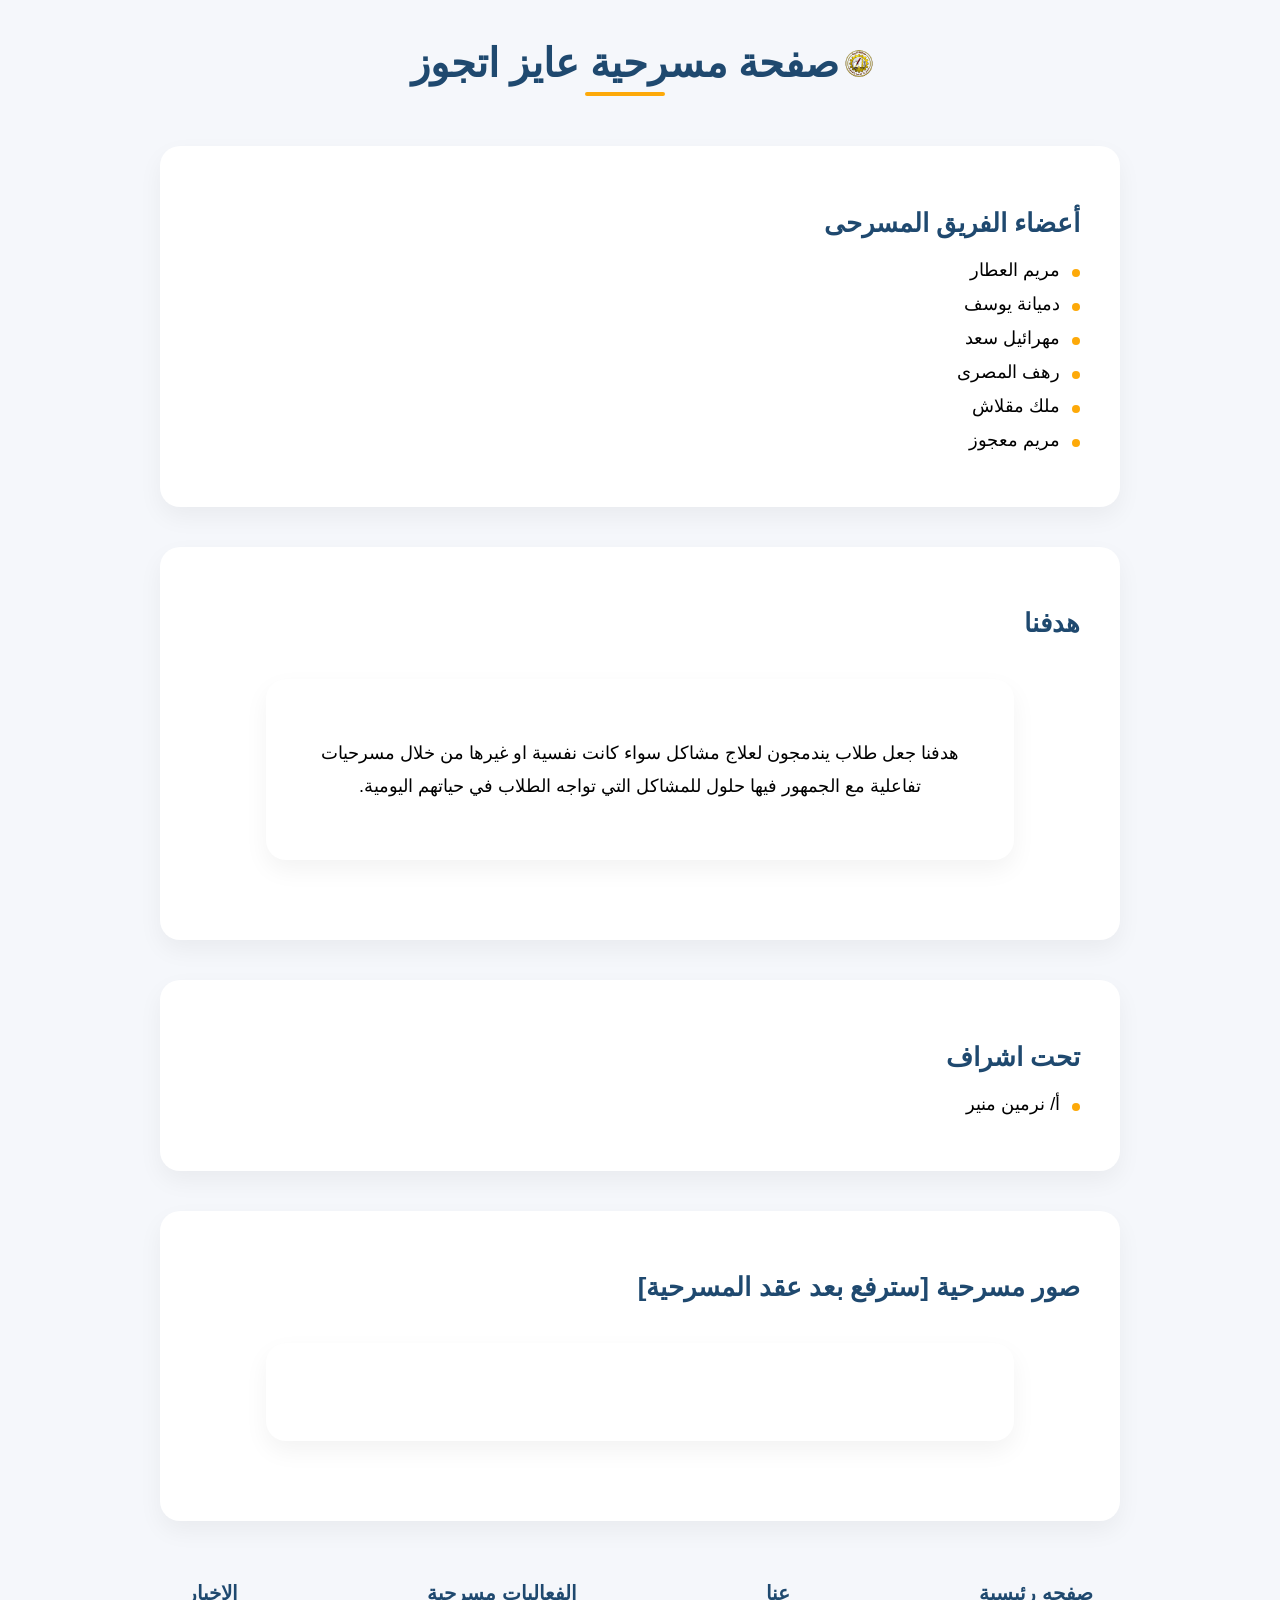
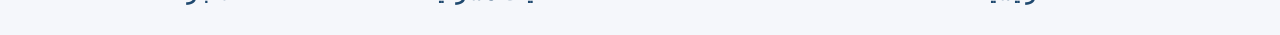
==== iNeedToMary.html @ d7ef54bf "Add files via upload" ====
<!DOCTYPE html>
<html lang="ar" dir="rtl">

<head>
    <meta charset="UTF-8">
    <meta name="viewport" content="width=device-width, initial-scale=1.0">
    <link rel="stylesheet" href="css/style-we.css">
    <title>Theater page i need to mary-صفحة مسرحية عايز اتجوز</title>
</head>

<body>


    <header>
        <div class="container">
            <div class="logo">
                <div class="img">
                    <img src="images/Gharbia Directorate of Education emblem.png" alt="">
                </div>
                <h1>صفحة مسرحية عايز اتجوز</h1>
            </div>
        </div>
    </header>

    <div class="container">

        <div class="team">
            <div class="team-members">
                <h2>أعضاء الفريق المسرحى</h2>
                <ul>
                    <li>مريم العطار</li>
                    <li>دميانة يوسف</li>
                    <li>مهرائيل سعد</li>
                    <li>رهف المصرى</li>
                    <li>ملك مقلاش</li>
                    <li>مريم معجوز</li>
                </ul>
            </div>
        </div>

        <div class="team">
            <div>
                <h2>هدفنا</h2>
                <div class="goal">
                    <p class="goal-text">
                        هدفنا جعل طلاب يندمجون لعلاج مشاكل سواء كانت نفسية او غيرها
                        من خلال مسرحيات تفاعلية مع الجمهور فيها حلول للمشاكل التي تواجه الطلاب في حياتهم اليومية.
                    </p>
                </div>
            </div>
        </div>

        <div class="special-thanks">
            <h2>تحت اشراف</h2>
            <div class="special-thanks-members">
                <ul>
                    <li>أ/ نرمين منير</li>
                </ul>
            </div>
        </div>

        <div class="team">
            <div>
                <h2>صور مسرحية [سترفع بعد عقد المسرحية]</h2>
                <div class="goal">
                    <img src="images/1.jpg" alt="">
                    <img src="images/2.jpg" alt="">
                    <img src="images/3.jpg" alt="">
                    <img src="images/4.jpg" alt="">
                    <img src="images/5.jpg" alt="">
                    <img src="images/6.jpg" alt="">
                </div>
            </div>
        </div>

    </div>
    <div class="transfers">
        <div class="box-transfers">
            <a class="transfers-1" href="index.html">صفحه رئيسية</a>
            <a class="transfers-1" href="we.html">عنا</a>
            <a class="transfers-1" href="Theater.html">الفعاليات مسرحية</a>
            <a class="transfers-1" href="news.html">الاخبار</a>
        </div>
    </div>
</body>

</html>
---- css/style-we.css ----
/* ================= Start Variables ================= */

:root {
    --maincolor: #1f496f;
    --secondcolor: #fda909;
    --section-padding: 80px;
}

/* ================= End Variables ================= */


/* ================= Start Global Rules ================= */

* {
    box-sizing: border-box;
    text-align: right;
}

body {
    font-family: "Work Sans", sans-serif;
    margin: 0;
    overflow-x: hidden;
    background-color: #f5f7fb;
}

.container {
    padding-left: 20px;
    padding-right: 20px;
    margin-left: auto;
    margin-right: auto;
}

@media (min-width: 768px) {
    .container {
        width: 750px;
    }
}

@media (min-width: 992px) {
    .container {
        width: 970px;
    }
}

@media (min-width: 1200px) {
    .container {
        width: 1170px;
    }
}

/* ================= End Global Rules ================= */


/* ================= Start Page Title ================= */

header {
    display: flex;
    flex-wrap: wrap;
    justify-content: space-between;
    position: relative;
}

header .img {
    width: 40px;

}

header .img img {
    max-width: 100%;
}

header .logo {
    display: flex;
    position: relative;
    margin-right: auto;
    margin-left: auto;
}

header .logo .img {
    max-width: 100%;
    position: absolute;
    top: 50%;
    transform: translateY(-19%);
    right: -10px;

}

header .logo h1 {
    margin-right: 30px;
    color: var(--maincolor);
}




header .container {
    display: flex;
    flex-wrap: wrap;
    justify-content: space-between;
}

h1 {
    text-align: center;
    color: var(--maincolor);
    font-size: 40px;
    margin-top: 40px;
    margin-bottom: 20px;
    position: relative;
}

h1::after {
    content: "";
    width: 80px;
    height: 4px;
    background-color: var(--secondcolor);
    position: absolute;
    bottom: -10px;
    right: 50%;
    transform: translateX(50%);
    border-radius: 10px;
}

/* ================= End Page Title ================= */


/* ================= Start Logos ================= */

.img-logo-left,
.img-logo-right {
    position: absolute;
    top: 20px;
    width: 70px;
}

.img-logo-left {
    left: 20px;
}

.img-logo-right {
    right: 20px;
}

/* ================= End Logos ================= */


/* ================= Start Sections ================= */

.team,
.goal,
.special-thanks {
    padding: 40px;
    margin: 40px auto;
    width: 85%;
    background-color: white;
    border-radius: 20px;
    box-shadow: 0 10px 25px rgba(0, 0, 0, 0.05);
    transition: 0.3s ease;
}

.team:hover,
.goal:hover,
.special-thanks:hover {
    transform: translateY(-8px);
}

/* ================= End Sections ================= */


/* ================= Start Section Titles ================= */

.team h2,
.goal h2,
.special-thanks h2 {
    color: var(--maincolor);
    margin-bottom: 20px;
    font-size: 26px;
}

/* ================= End Section Titles ================= */


/* ================= Start Lists ================= */

ul {
    list-style: none;
    padding: 0;
}

ul li {
    margin: 12px 0;
    font-size: 18px;
    position: relative;
    padding-right: 20px;
}

ul li::before {
    content: "";
    width: 8px;
    height: 8px;
    background-color: var(--secondcolor);
    position: absolute;
    right: 0;
    top: 10px;
    border-radius: 50%;
}

/* ================= End Lists ================= */


/* ================= Start Paragraph ================= */

p {
    font-size: 18px;
    line-height: 1.8;
    color: #555;
}

/* ================= End Paragraph ================= */


/* ================= Responsive ================= */

@media (max-width: 768px) {

    .team,
    .goal,
    .special-thanks {
        width: 95%;
        padding: 25px;
    }

    h1 {
        font-size: 28px;
    }

    .img-logo-left,
    .img-logo-right {
        width: 50px;
    }
}

.goal-text {
    text-align: center;
    color: black;
}

.img-logo-left {
    position: absolute;
    top: 20px;
    left: 20px;
    width: 100px;
}

.img-logo-left:hover {
    transform: scale(1.1);
    transition: transform 0.3s;
}

img-logo-right {
    position: absolute;
    top: 20px;
    right: 20px;
    width: 100px;
}

.img-logo-right:hover {
    transform: scale(1.1);
    transition: transform 0.3s;
}

footer {
    position: fixed;
    bottom: 0;
    width: 100%;
    text-align: center;
    background-color: #f1f1f1;
    padding: 10px;
    font-family: Arial;
}

a {
    display: block;
    text-align: center;
    margin-top: 20px;
    color: var(--maincolor);
    text-decoration: none;
    font-size: 30px;
}

a:hover {
    color: #1f496f;
    text-decoration: underline;
}

.box-transfers {
    display: flex;
    /* يخليهم في خط واحد */
    justify-content: center;
    /* في النص */
    gap: 5cm;
    margin-bottom: 30px;
    /* مسافة 5 سم بينهم */
}

.transfers-1 {
    text-decoration: none;
    color: var(--maincolor);
    font-size: 18px;
    font-weight: bold;
    transition: 0.3s;
    font-size: 20px;
}

.transfers-1:hover {
    color: #ffcc00;
    /* أصفر أفتح عند المرور */
}
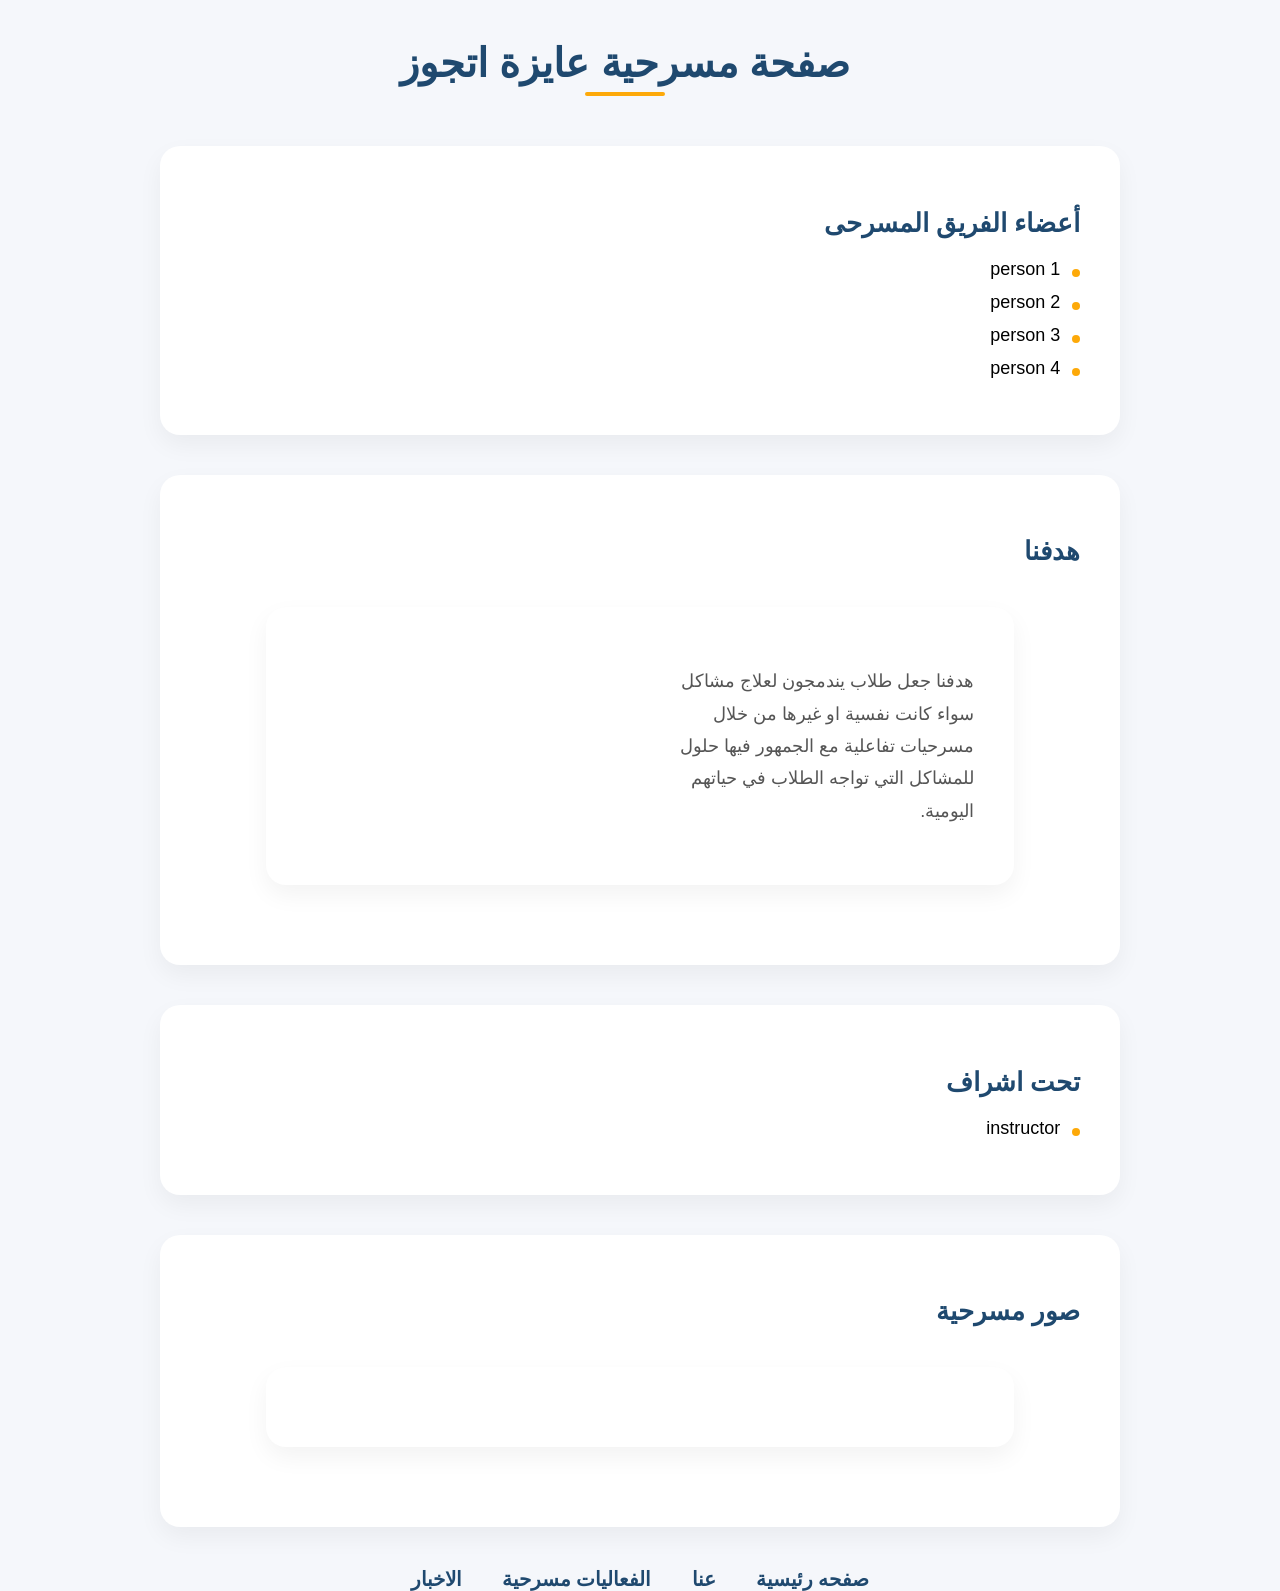
==== commit c8d47979: "Add files via upload" ====
--- a/iNeedToMary.html
+++ b/iNeedToMary.html
@@ -4,8 +4,10 @@
 <head>
     <meta charset="UTF-8">
     <meta name="viewport" content="width=device-width, initial-scale=1.0">
-    <link rel="stylesheet" href="css/style-we.css">
-    <title>Theater page i need to mary-صفحة مسرحية عايز اتجوز</title>
+    <link rel="stylesheet" href="static/css/style-we.css">
+    <title>Theater page i need to mary-صفحة مسرحية عايزة اتجوز</title>
+    <link rel="icon" href="static/images/logo.jpeg">
+
 </head>
 
 <body>
@@ -15,9 +17,9 @@
         <div class="container">
             <div class="logo">
                 <div class="img">
-                    <img src="images/Gharbia Directorate of Education emblem.png" alt="">
+                    <img src="static/images/Gharbia Directorate of Education emblem.png" alt="">
                 </div>
-                <h1>صفحة مسرحية عايز اتجوز</h1>
+                <h1>صفحة مسرحية عايزة اتجوز</h1>
             </div>
         </div>
     </header>
@@ -28,12 +30,10 @@
             <div class="team-members">
                 <h2>أعضاء الفريق المسرحى</h2>
                 <ul>
-                    <li>مريم العطار</li>
-                    <li>دميانة يوسف</li>
-                    <li>مهرائيل سعد</li>
-                    <li>رهف المصرى</li>
-                    <li>ملك مقلاش</li>
-                    <li>مريم معجوز</li>
+                    <li>person 1</li>
+                    <li>person 2</li>
+                    <li>person 3</li>
+                    <li>person 4</li>
                 </ul>
             </div>
         </div>
@@ -54,21 +54,15 @@
             <h2>تحت اشراف</h2>
             <div class="special-thanks-members">
                 <ul>
-                    <li>أ/ نرمين منير</li>
+                    <li>instructor</li>
                 </ul>
             </div>
         </div>
 
         <div class="team">
             <div>
-                <h2>صور مسرحية [سترفع بعد عقد المسرحية]</h2>
+                <h2>صور مسرحية</h2>
                 <div class="goal">
-                    <img src="images/1.jpg" alt="">
-                    <img src="images/2.jpg" alt="">
-                    <img src="images/3.jpg" alt="">
-                    <img src="images/4.jpg" alt="">
-                    <img src="images/5.jpg" alt="">
-                    <img src="images/6.jpg" alt="">
                 </div>
             </div>
         </div>
--- a/static/css/style-we.css
+++ b/static/css/style-we.css
@@ -0,0 +1,324 @@
+/* ================= Start Variables ================= */
+:root {
+    --maincolor: #1f496f;
+    --secondcolor: #fda909;
+    --section-padding: 80px;
+}
+
+/* ================= End Variables ================= */
+
+
+/* ================= Start Global Rules ================= */
+* {
+    box-sizing: border-box;
+    text-align: right;
+}
+
+body {
+    font-family: "Work Sans", sans-serif;
+    margin: 0;
+    overflow-x: hidden;
+    background-color: #f5f7fb;
+
+}
+
+.container {
+    padding-left: 20px;
+    padding-right: 20px;
+    margin-left: auto;
+    margin-right: auto;
+}
+
+@media (min-width: 768px) {
+    .container {
+        width: 750px;
+    }
+}
+
+@media (min-width: 992px) {
+    .container {
+        width: 970px;
+    }
+}
+
+@media (min-width: 1200px) {
+    .container {
+        width: 1170px;
+    }
+}
+
+/* ================= End Global Rules ================= */
+
+
+/* ================= Start Page Title ================= */
+header {
+    display: flex;
+    flex-wrap: wrap;
+    justify-content: space-between;
+    position: relative;
+}
+
+header .img {
+    width: 40px;
+}
+
+header .img img {
+    max-width: 100%;
+}
+
+header .logo {
+    display: flex;
+    position: relative;
+    margin-right: auto;
+    margin-left: auto;
+}
+
+header .logo .img {
+    max-width: 100%;
+    position: absolute;
+    top: 50%;
+    transform: translateY(-19%);
+    right: -10px;
+}
+
+header .logo h1 {
+    margin-right: 30px;
+    color: var(--maincolor);
+}
+
+header .container {
+    display: flex;
+    flex-wrap: wrap;
+    justify-content: space-between;
+}
+
+h1 {
+    text-align: center;
+    color: var(--maincolor);
+    font-size: 40px;
+    margin-top: 40px;
+    margin-bottom: 20px;
+    position: relative;
+}
+
+h1::after {
+    content: "";
+    width: 80px;
+    height: 4px;
+    background-color: var(--secondcolor);
+    position: absolute;
+    bottom: -10px;
+    right: 50%;
+    transform: translateX(50%);
+    border-radius: 10px;
+}
+
+/* ================= End Page Title ================= */
+
+
+/* ================= Start Logos ================= */
+.img-logo-left,
+.img-logo-right {
+    position: absolute;
+    top: 20px;
+    width: 70px;
+}
+
+.img-logo-left {
+    left: 20px;
+}
+
+.img-logo-right {
+    right: 20px;
+}
+
+.img-logo-left:hover,
+.img-logo-right:hover {
+    transform: scale(1.1);
+    transition: 0.3s;
+}
+
+/* ================= End Logos ================= */
+
+
+/* ================= Start Sections ================= */
+.team,
+.goal,
+.special-thanks {
+    padding: 40px;
+    margin: 40px auto;
+    width: 85%;
+    background-color: white;
+    border-radius: 20px;
+    box-shadow: 0 10px 25px rgba(0, 0, 0, 0.05);
+    transition: 0.3s ease;
+}
+
+.team:hover,
+.goal:hover,
+.special-thanks:hover {
+    transform: translateY(-8px);
+}
+
+/* ================= End Sections ================= */
+
+
+/* ================= Start Section Titles ================= */
+.team h2,
+.goal h2,
+.special-thanks h2 {
+    color: var(--maincolor);
+    margin-bottom: 20px;
+    font-size: 26px;
+}
+
+/* ================= End Section Titles ================= */
+
+
+/* ================= Start Lists ================= */
+ul {
+    list-style: none;
+    padding: 0;
+}
+
+ul li {
+    margin: 12px 0;
+    font-size: 18px;
+    position: relative;
+    padding-right: 20px;
+}
+
+/* النقطة قبل كل عنصر li */
+ul li::before {
+    content: "";
+    width: 8px;
+    height: 8px;
+    background-color: var(--secondcolor);
+    position: absolute;
+    right: 0;
+    top: 10px;
+    border-radius: 50%;
+}
+
+/* تنسيق a داخل li بنفس الـ li - لينك في نفس السطر */
+ul li a {
+    display: inline;
+    white-space: nowrap;
+    color: var(--maincolor);
+    text-decoration: none;
+    padding-right: 0;
+    /* لأن الـ li نفسها ليها padding */
+}
+
+ul li a:hover {
+    color: var(--maincolor);
+    text-decoration: underline;
+}
+
+/* ================= End Lists ================= */
+
+
+/* ================= Start Paragraph ================= */
+p {
+    font-size: 18px;
+    line-height: 1.8;
+    color: #555;
+}
+
+/* ================= End Paragraph ================= */
+
+
+/* ================= Start Footer ================= */
+footer {
+    position: fixed;
+    bottom: 0;
+    width: 100%;
+    text-align: center;
+    background-color: #f1f1f1;
+    padding: 10px;
+    font-family: Arial;
+}
+
+/* ================= End Footer ================= */
+
+
+/* ================= Start Transfers Box ================= */
+.box-transfers {
+    display: flex;
+    /* يخليهم في خط واحد */
+    justify-content: center;
+    /* في النص */
+    gap: 40px;
+    /* مسافة 5 سم بينهم */
+}
+
+@media(max-width:747px) {
+    .box-transfers {
+        padding: 20px;
+        display: grid;
+        grid-template-columns: repeat(4, minmax(20px, 1fr));
+    }
+}
+
+.transfers-1 {
+    text-decoration: none;
+    color: var(--maincolor);
+    font-size: 20px;
+    font-weight: bold;
+    transition: 0.3s;
+}
+
+.transfers-1:hover {
+    color: #ffcc00;
+    /* أصفر أفتح عند المرور */
+}
+
+/* ================= End Transfers Box ================= */
+
+
+/* ================= Responsive ================= */
+@media (max-width: 768px) {
+
+    .team,
+    .goal,
+    .special-thanks {
+        width: 95%;
+        padding: 25px;
+    }
+
+    h1 {
+        font-size: 28px;
+    }
+
+    .img-logo-left,
+    .img-logo-right {
+        width: 50px;
+    }
+}
+
+@media (max-width: 576px) {
+    ul li a {
+        font-size: 16px;
+    }
+}
+
+/* I need to mary start  */
+.team .goal {
+    display: grid;
+    grid-template-columns: repeat(auto-fill, minmax(300px, 1fr));
+    justify-content: center;
+}
+
+.team .goal div {
+    max-width: 300px;
+    padding: 20px;
+}
+
+.team .goal div img {
+    max-width: 100%;
+
+}
+
+
+
+/* I need to mary end  */
